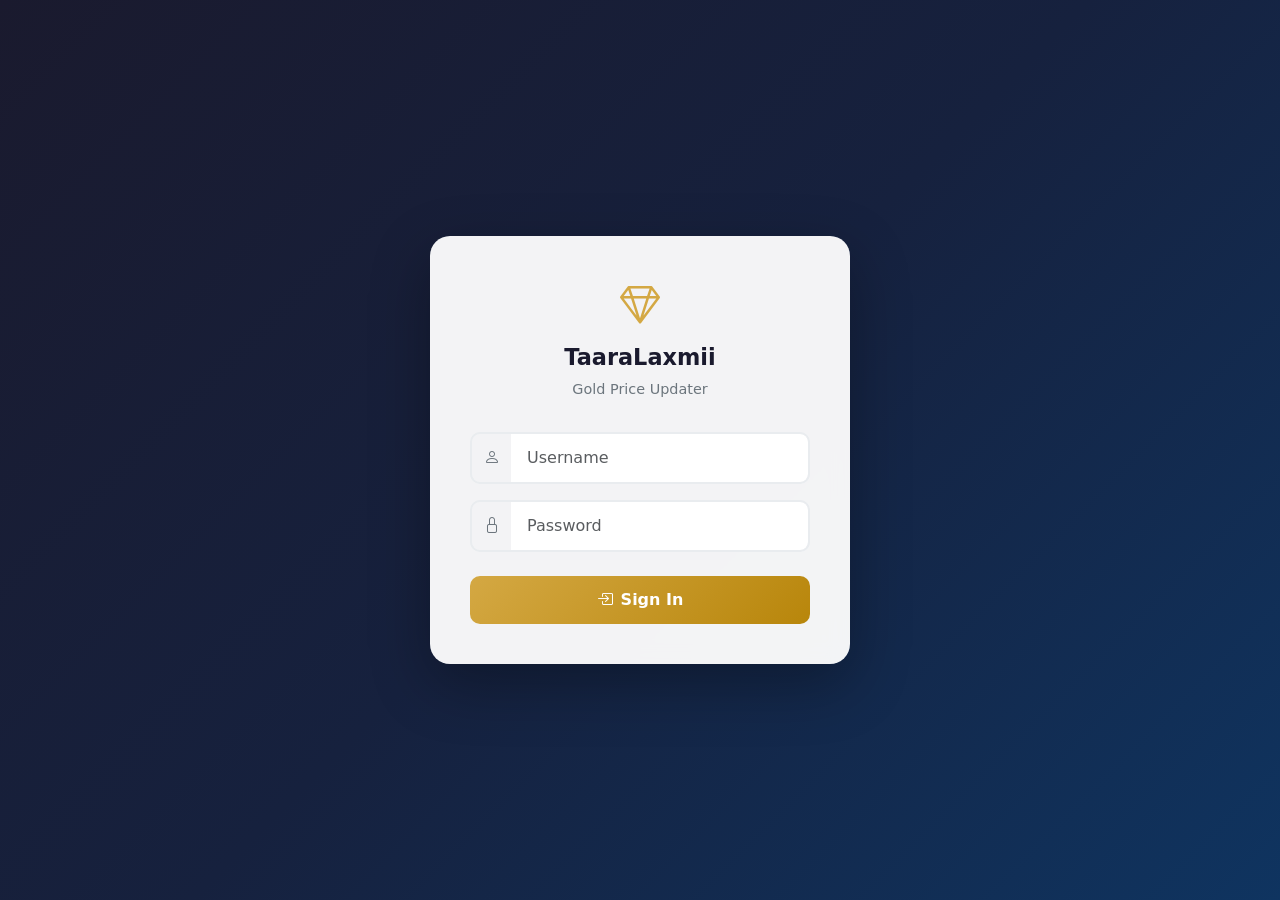
==== templates/login.html @ 5422cb37 "Gold auto app" ====
<!DOCTYPE html>
<html lang="en">
<head>
    <meta charset="UTF-8">
    <meta name="viewport" content="width=device-width, initial-scale=1.0">
    <title>Login – TaaraLaxmii Gold Updater</title>
    <link href="https://cdn.jsdelivr.net/npm/bootstrap@5.3.3/dist/css/bootstrap.min.css" rel="stylesheet">
    <link href="https://cdn.jsdelivr.net/npm/bootstrap-icons@1.11.3/font/bootstrap-icons.min.css" rel="stylesheet">
    <style>
        body {
            background: linear-gradient(135deg, #1a1a2e 0%, #16213e 50%, #0f3460 100%);
            min-height: 100vh;
            display: flex;
            align-items: center;
            justify-content: center;
            font-family: 'Segoe UI', system-ui, sans-serif;
        }
        .login-card {
            background: rgba(255,255,255,0.95);
            backdrop-filter: blur(10px);
            border-radius: 20px;
            box-shadow: 0 20px 60px rgba(0,0,0,0.3);
            max-width: 420px;
            width: 100%;
            padding: 2.5rem;
        }
        .login-card .brand {
            text-align: center;
            margin-bottom: 2rem;
        }
        .login-card .brand i {
            font-size: 2.5rem;
            color: #d4a843;
        }
        .login-card .brand h2 {
            font-weight: 700;
            color: #1a1a2e;
            margin-top: 0.5rem;
            font-size: 1.4rem;
        }
        .login-card .brand p {
            color: #6c757d;
            font-size: 0.9rem;
        }
        .form-control {
            border-radius: 10px;
            padding: 0.75rem 1rem;
            border: 2px solid #e9ecef;
            transition: border-color 0.2s;
        }
        .form-control:focus {
            border-color: #d4a843;
            box-shadow: 0 0 0 0.2rem rgba(212,168,67,0.15);
        }
        .btn-login {
            background: linear-gradient(135deg, #d4a843, #b8860b);
            border: none;
            border-radius: 10px;
            padding: 0.75rem;
            font-weight: 600;
            font-size: 1rem;
            color: #fff;
            width: 100%;
            transition: transform 0.15s, box-shadow 0.15s;
        }
        .btn-login:hover {
            transform: translateY(-1px);
            box-shadow: 0 6px 20px rgba(212,168,67,0.4);
            color: #fff;
        }
        .btn-login:disabled {
            opacity: 0.7;
            transform: none;
        }
        .input-group-text {
            background: transparent;
            border: 2px solid #e9ecef;
            border-right: none;
            border-radius: 10px 0 0 10px;
            color: #6c757d;
        }
        .input-group .form-control {
            border-left: none;
            border-radius: 0 10px 10px 0;
        }
        .error-msg {
            color: #dc3545;
            font-size: 0.85rem;
            text-align: center;
            margin-top: 1rem;
            display: none;
        }
    </style>
</head>
<body>
    <div class="login-card">
        <div class="brand">
            <i class="bi bi-gem"></i>
            <h2>TaaraLaxmii</h2>
            <p>Gold Price Updater</p>
        </div>
        <form id="loginForm" onsubmit="return doLogin(event)">
            <div class="input-group mb-3">
                <span class="input-group-text"><i class="bi bi-person"></i></span>
                <input type="text" class="form-control" id="username" placeholder="Username" required autocomplete="username">
            </div>
            <div class="input-group mb-4">
                <span class="input-group-text"><i class="bi bi-lock"></i></span>
                <input type="password" class="form-control" id="password" placeholder="Password" required autocomplete="current-password">
            </div>
            <button type="submit" class="btn btn-login" id="btnLogin">
                <i class="bi bi-box-arrow-in-right me-2"></i>Sign In
            </button>
        </form>
        <div class="error-msg" id="errorMsg"></div>
    </div>

    <script>
    async function doLogin(e) {
        e.preventDefault();
        const btn = document.getElementById('btnLogin');
        const errEl = document.getElementById('errorMsg');
        errEl.style.display = 'none';

        btn.disabled = true;
        btn.innerHTML = '<span class="spinner-border spinner-border-sm me-2"></span>Signing in…';

        try {
            const resp = await fetch('/api/auth/login', {
                method: 'POST',
                headers: {'Content-Type': 'application/json'},
                body: JSON.stringify({
                    username: document.getElementById('username').value.trim(),
                    password: document.getElementById('password').value
                })
            });
            const data = await resp.json();

            if (data.ok) {
                window.location.href = '/';
            } else {
                errEl.textContent = data.error || 'Login failed';
                errEl.style.display = 'block';
            }
        } catch (err) {
            errEl.textContent = 'Connection error. Please try again.';
            errEl.style.display = 'block';
        } finally {
            btn.disabled = false;
            btn.innerHTML = '<i class="bi bi-box-arrow-in-right me-2"></i>Sign In';
        }
    }
    </script>
</body>
</html>
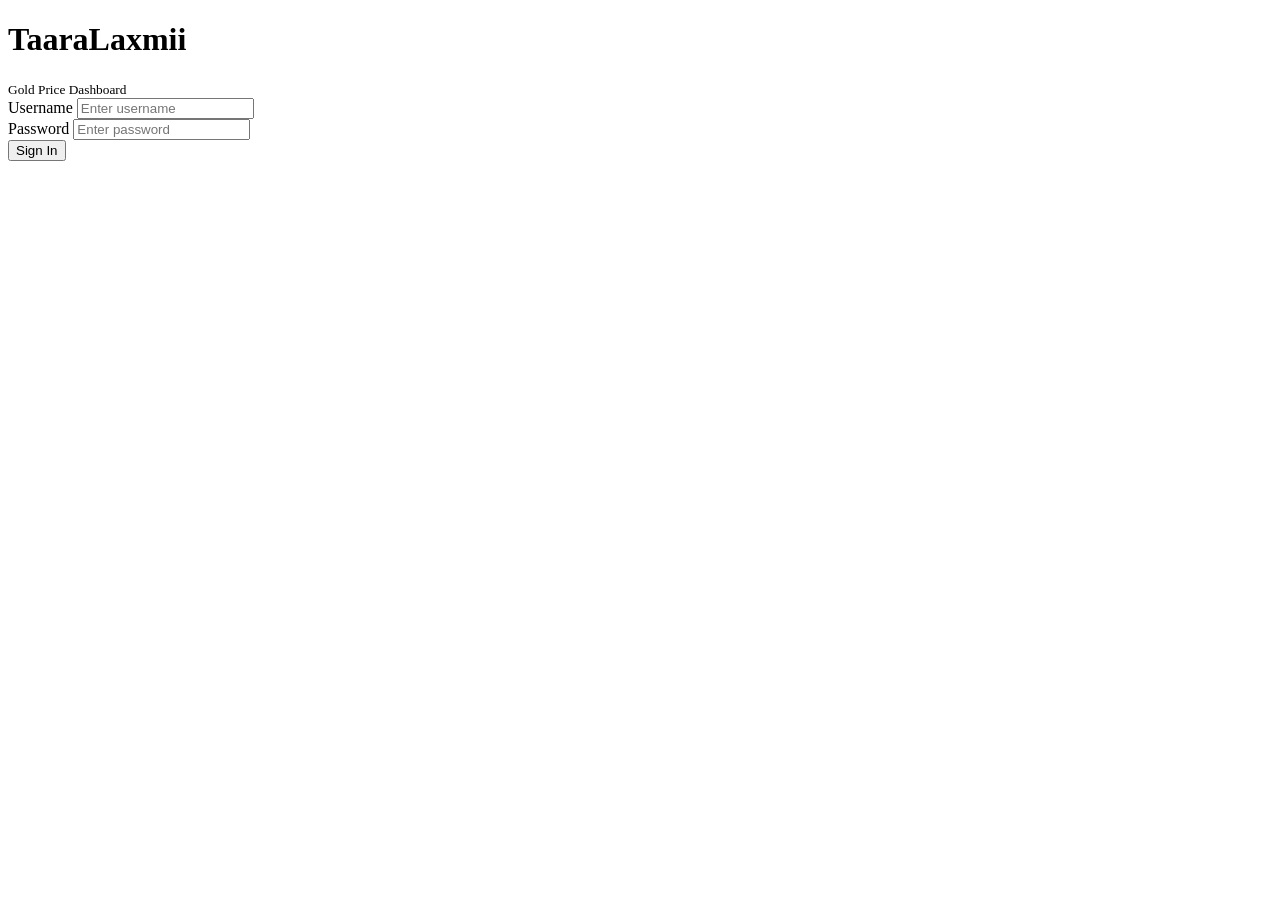
==== commit 594f7ac9: "UI and minor bugs fix" ====
--- a/templates/login.html
+++ b/templates/login.html
@@ -3,130 +3,44 @@
 <head>
     <meta charset="UTF-8">
     <meta name="viewport" content="width=device-width, initial-scale=1.0">
-    <title>Login – TaaraLaxmii Gold Updater</title>
-    <link href="https://cdn.jsdelivr.net/npm/bootstrap@5.3.3/dist/css/bootstrap.min.css" rel="stylesheet">
-    <link href="https://cdn.jsdelivr.net/npm/bootstrap-icons@1.11.3/font/bootstrap-icons.min.css" rel="stylesheet">
-    <style>
-        body {
-            background: linear-gradient(135deg, #1a1a2e 0%, #16213e 50%, #0f3460 100%);
-            min-height: 100vh;
-            display: flex;
-            align-items: center;
-            justify-content: center;
-            font-family: 'Segoe UI', system-ui, sans-serif;
-        }
-        .login-card {
-            background: rgba(255,255,255,0.95);
-            backdrop-filter: blur(10px);
-            border-radius: 20px;
-            box-shadow: 0 20px 60px rgba(0,0,0,0.3);
-            max-width: 420px;
-            width: 100%;
-            padding: 2.5rem;
-        }
-        .login-card .brand {
-            text-align: center;
-            margin-bottom: 2rem;
-        }
-        .login-card .brand i {
-            font-size: 2.5rem;
-            color: #d4a843;
-        }
-        .login-card .brand h2 {
-            font-weight: 700;
-            color: #1a1a2e;
-            margin-top: 0.5rem;
-            font-size: 1.4rem;
-        }
-        .login-card .brand p {
-            color: #6c757d;
-            font-size: 0.9rem;
-        }
-        .form-control {
-            border-radius: 10px;
-            padding: 0.75rem 1rem;
-            border: 2px solid #e9ecef;
-            transition: border-color 0.2s;
-        }
-        .form-control:focus {
-            border-color: #d4a843;
-            box-shadow: 0 0 0 0.2rem rgba(212,168,67,0.15);
-        }
-        .btn-login {
-            background: linear-gradient(135deg, #d4a843, #b8860b);
-            border: none;
-            border-radius: 10px;
-            padding: 0.75rem;
-            font-weight: 600;
-            font-size: 1rem;
-            color: #fff;
-            width: 100%;
-            transition: transform 0.15s, box-shadow 0.15s;
-        }
-        .btn-login:hover {
-            transform: translateY(-1px);
-            box-shadow: 0 6px 20px rgba(212,168,67,0.4);
-            color: #fff;
-        }
-        .btn-login:disabled {
-            opacity: 0.7;
-            transform: none;
-        }
-        .input-group-text {
-            background: transparent;
-            border: 2px solid #e9ecef;
-            border-right: none;
-            border-radius: 10px 0 0 10px;
-            color: #6c757d;
-        }
-        .input-group .form-control {
-            border-left: none;
-            border-radius: 0 10px 10px 0;
-        }
-        .error-msg {
-            color: #dc3545;
-            font-size: 0.85rem;
-            text-align: center;
-            margin-top: 1rem;
-            display: none;
-        }
-    </style>
+    <title>Login – TaaraLaxmii</title>
+    <link href="https://fonts.googleapis.com/css2?family=Ubuntu:wght@400;500;700&family=Ubuntu+Mono:wght@400;700&display=swap" rel="stylesheet">
+    <link href="{{ url_for('static', filename='css/style.css') }}" rel="stylesheet">
 </head>
 <body>
-    <div class="login-card">
-        <div class="brand">
-            <i class="bi bi-gem"></i>
-            <h2>TaaraLaxmii</h2>
-            <p>Gold Price Updater</p>
+    <div class="login-wrap">
+        <div class="login-card">
+            <div class="login-brand">
+                <h1>TaaraLaxmii</h1>
+                <small>Gold Price Dashboard</small>
+            </div>
+            <form id="loginForm" onsubmit="return doLogin(event)">
+                <div class="login-field">
+                    <label for="username">Username</label>
+                    <input type="text" id="username" placeholder="Enter username" required autocomplete="username">
+                </div>
+                <div class="login-field">
+                    <label for="password">Password</label>
+                    <input type="password" id="password" placeholder="Enter password" required autocomplete="current-password">
+                </div>
+                <button type="submit" class="login-btn" id="btnLogin">Sign In</button>
+            </form>
+            <div class="login-error" id="errorMsg"></div>
         </div>
-        <form id="loginForm" onsubmit="return doLogin(event)">
-            <div class="input-group mb-3">
-                <span class="input-group-text"><i class="bi bi-person"></i></span>
-                <input type="text" class="form-control" id="username" placeholder="Username" required autocomplete="username">
-            </div>
-            <div class="input-group mb-4">
-                <span class="input-group-text"><i class="bi bi-lock"></i></span>
-                <input type="password" class="form-control" id="password" placeholder="Password" required autocomplete="current-password">
-            </div>
-            <button type="submit" class="btn btn-login" id="btnLogin">
-                <i class="bi bi-box-arrow-in-right me-2"></i>Sign In
-            </button>
-        </form>
-        <div class="error-msg" id="errorMsg"></div>
     </div>
 
     <script>
     async function doLogin(e) {
         e.preventDefault();
-        const btn = document.getElementById('btnLogin');
-        const errEl = document.getElementById('errorMsg');
+        var btn = document.getElementById('btnLogin');
+        var errEl = document.getElementById('errorMsg');
         errEl.style.display = 'none';
 
         btn.disabled = true;
-        btn.innerHTML = '<span class="spinner-border spinner-border-sm me-2"></span>Signing in…';
+        btn.textContent = 'Signing in\u2026';
 
         try {
-            const resp = await fetch('/api/auth/login', {
+            var resp = await fetch('/api/auth/login', {
                 method: 'POST',
                 headers: {'Content-Type': 'application/json'},
                 body: JSON.stringify({
@@ -134,7 +48,7 @@
                     password: document.getElementById('password').value
                 })
             });
-            const data = await resp.json();
+            var data = await resp.json();
 
             if (data.ok) {
                 window.location.href = '/';
@@ -147,7 +61,7 @@
             errEl.style.display = 'block';
         } finally {
             btn.disabled = false;
-            btn.innerHTML = '<i class="bi bi-box-arrow-in-right me-2"></i>Sign In';
+            btn.textContent = 'Sign In';
         }
     }
     </script>
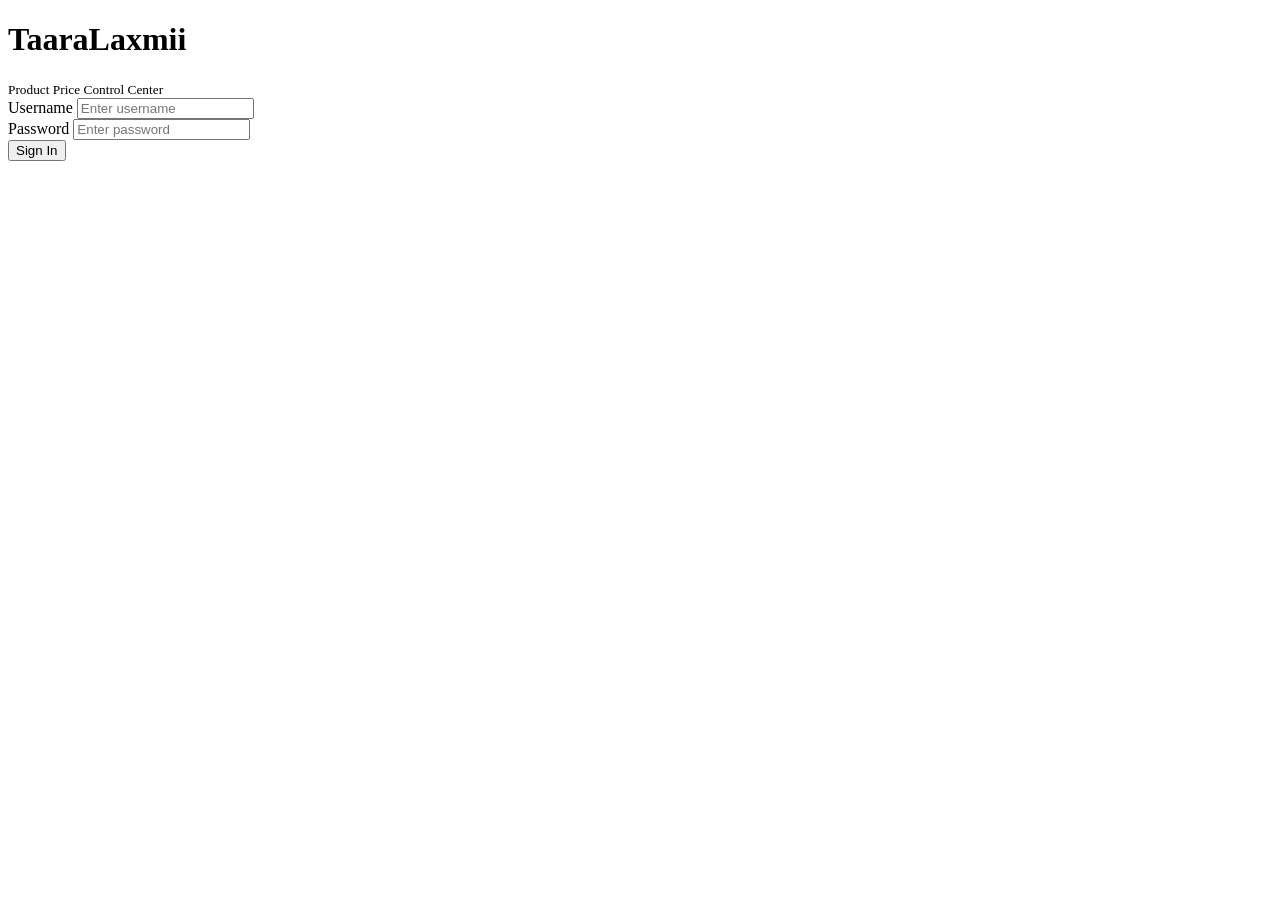
==== commit e1d3f26b: "fixes by rohan sir" ====
--- a/templates/login.html
+++ b/templates/login.html
@@ -2,7 +2,9 @@
 <html lang="en">
 <head>
     <meta charset="UTF-8">
-    <meta name="viewport" content="width=device-width, initial-scale=1.0">
+    <meta name="viewport" content="width=device-width, initial-scale=1.0, viewport-fit=cover">
+    <meta name="mobile-web-app-capable" content="yes">
+    <meta name="apple-mobile-web-app-capable" content="yes">
     <title>Login – TaaraLaxmii</title>
     <link href="https://fonts.googleapis.com/css2?family=Ubuntu:wght@400;500;700&family=Ubuntu+Mono:wght@400;700&display=swap" rel="stylesheet">
     <link href="{{ url_for('static', filename='css/style.css') }}" rel="stylesheet">
@@ -12,7 +14,7 @@
         <div class="login-card">
             <div class="login-brand">
                 <h1>TaaraLaxmii</h1>
-                <small>Gold Price Dashboard</small>
+                <small>Product Price Control Center</small>
             </div>
             <form id="loginForm" onsubmit="return doLogin(event)">
                 <div class="login-field">
